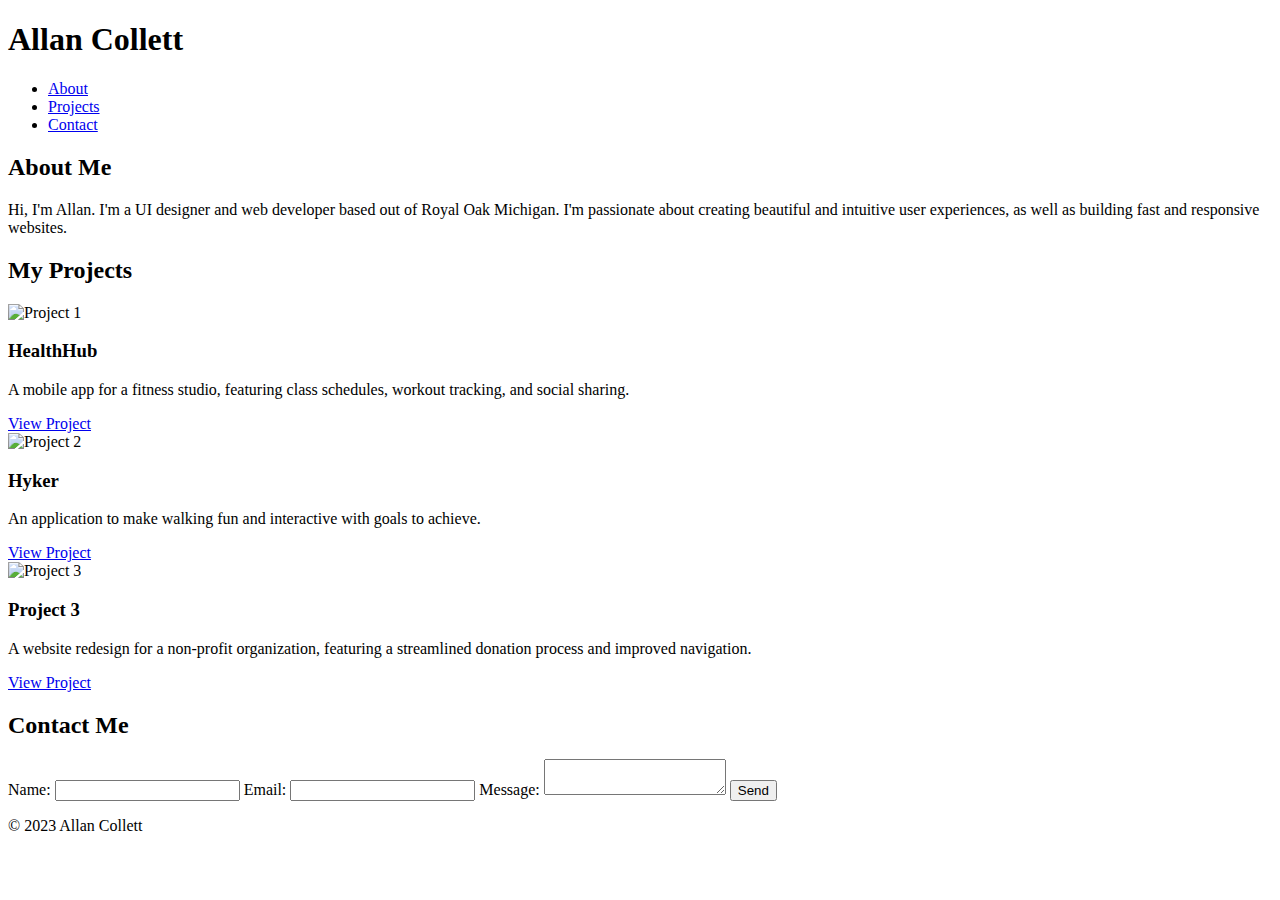
==== portfolio.html @ 803a3712 "Add files via upload" ====
<!DOCTYPE html>
<html>
<head>
	<title>Allan Collett</title>
	<link rel="stylesheet" href="./css/portfolio.css">
</head>
<body>
	<header>
		<h1>Allan Collett</h1>
		<nav>
			<ul>
				<li><a href="#about">About</a></li>
				<li><a href="#projects">Projects</a></li>
				<li><a href="#contact">Contact</a></li>
			</ul>
		</nav>
	</header>
	
	<main>
		<section id="about">
			<h2>About Me</h2>
			<p>Hi, I'm Allan. I'm a UI designer and web developer based out of Royal Oak Michigan. I'm passionate about creating beautiful and intuitive user experiences, as well as building fast and responsive websites.</p>
		</section>
		
		<section id="projects">
			<h2>My Projects</h2>
			<div class="project">
				<img src="images/Frame 65.png" alt="Project 1">
				<h3>HealthHub</h3>
				<p>A mobile app for a fitness studio, featuring class schedules, workout tracking, and social sharing.</p>
				<a href="#">View Project</a>
			</div>
			<div class="project">
				<img src="project2.jpg" alt="Project 2">
				<h3>Hyker</h3>
				<p>An application to make walking fun and interactive with goals to achieve.</p>
				<a href="#">View Project</a>
			</div>
			<div class="project">
				<img src="project3.jpg" alt="Project 3">
				<h3>Project 3</h3>
				<p>A website redesign for a non-profit organization, featuring a streamlined donation process and improved navigation.</p>
				<a href="#">View Project</a>
			</div>
		</section>
		
		<section id="contact">
			<h2>Contact Me</h2>
			<form action="#" method="post">
				<label for="name">Name:</label>
				<input type="text" id="name" name="name" required>
				<label for="email">Email:</label>
				<input type="email" id="email" name="email" required>
				<label for="message">Message:</label>
				<textarea id="message" name="message" required></textarea>
				<button type="submit">Send</button>
			</form>
		</section>
	</main>
	
	<footer>
		<p>&copy; 2023 Allan Collett</p>
	</footer>
</body>
</html>
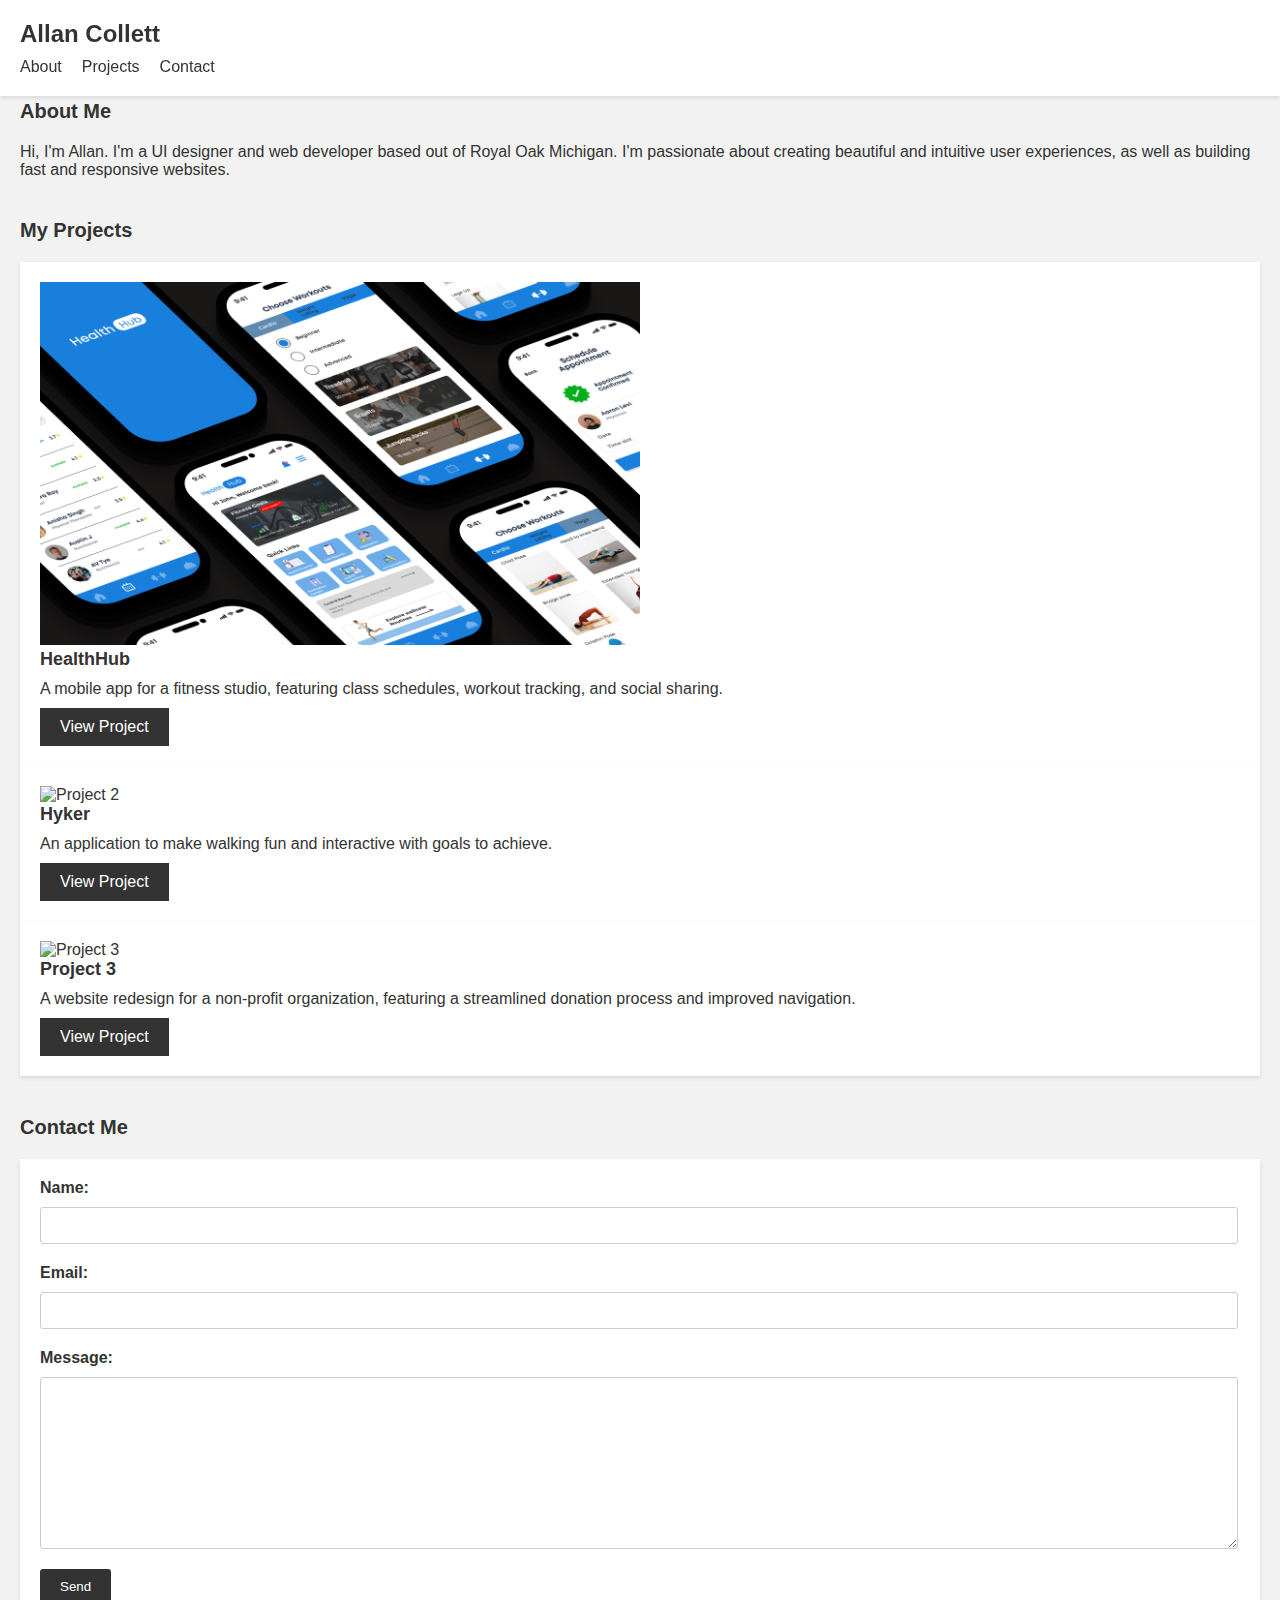
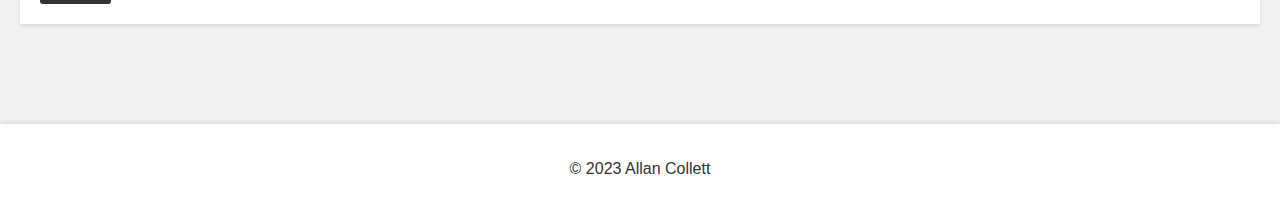
==== commit afc1afe2: "Changed Sources" ====
--- a/portfolio.html
+++ b/portfolio.html
@@ -2,7 +2,7 @@
 <html>
 <head>
 	<title>Allan Collett</title>
-	<link rel="stylesheet" href="./css/portfolio.css">
+	<link rel="stylesheet" href="./portfolio.css">
 </head>
 <body>
 	<header>
@@ -25,7 +25,7 @@
 		<section id="projects">
 			<h2>My Projects</h2>
 			<div class="project">
-				<img src="images/Frame 65.png" alt="Project 1">
+				<img src="./images/HealthHubHeader.png" alt="Project 1">
 				<h3>HealthHub</h3>
 				<p>A mobile app for a fitness studio, featuring class schedules, workout tracking, and social sharing.</p>
 				<a href="#">View Project</a>
--- a/portfolio.css
+++ b/portfolio.css
@@ -0,0 +1,140 @@
+/* Global Styles */
+body {
+	font-family: Arial, sans-serif;
+	background-color: #f2f2f2;
+	color: #333;
+	margin: 0;
+	margin-top: 20px;
+	padding: 0;
+}
+
+header {
+	background-color: #fff;
+	box-shadow: 0 2px 4px rgba(0, 0, 0, 0.1);
+	padding: 20px;
+	position: fixed;
+	top: 0;
+	left: 0;
+	right: 0;
+	z-index: 999;
+}
+
+h1 {
+	font-size: 24px;
+	margin: 0;
+}
+
+nav ul {
+	margin: 0;
+	padding: 0;
+	list-style: none;
+	display: flex;
+}
+
+nav li {
+	margin-right: 20px;
+	padding-top: 10px;
+}
+
+nav a {
+	color: #333;
+	text-decoration: none;
+}
+
+nav a:hover {
+	color: #666;
+}
+
+main {
+	margin-top: 80px;
+	padding: 20px;
+}
+
+section {
+	margin-bottom: 40px;
+}
+
+h2 {
+	font-size: 20px;
+	margin: 0 0 20px 0;
+}
+
+.project {
+	background-color: #fff;
+	box-shadow: 0 2px 4px rgba(0, 0, 0, 0.1);
+	padding: 20px;
+}
+
+.project img {
+	width: 50%;
+}
+
+.project h3 {
+	font-size: 18px;
+	margin: 0;
+}
+
+.project p {
+	margin: 10px 0;
+}
+
+.project a {
+	display: inline-block;
+	background-color: #333;
+	color: #fff;
+	padding: 10px 20px;
+	text-decoration: none;
+}
+
+.project a:hover {
+	background-color: #666;
+}
+
+form {
+	background-color: #fff;
+	box-shadow: 0 2px 4px rgba(0, 0, 0, 0.1);
+	padding: 20px;
+}
+
+form label {
+	display: block;
+	font-weight: bold;
+	margin-bottom: 10px;
+}
+
+form input[type="text"],
+form input[type="email"],
+form textarea {
+	display: block;
+	width: 98%;
+	padding: 10px;
+	border: 1px solid #ccc;
+	border-radius: 3px;
+	margin-bottom: 20px;
+}
+
+form textarea {
+	height: 150px;
+}
+
+form button[type="submit"] {
+	display: inline-block;
+	background-color: #333;
+	color: #fff;
+	padding: 10px 20px;
+	border: none;
+	border-radius: 3px;
+	cursor: pointer;
+}
+
+form button[type="submit"]:hover {
+	background-color: #666;
+}
+
+footer {
+	background-color: #fff;
+	box-shadow: 0 -2px 4px rgba(0, 0, 0, 0.1);
+	padding: 20px;
+	text-align: center;
+	margin-top: 40px;
+}
